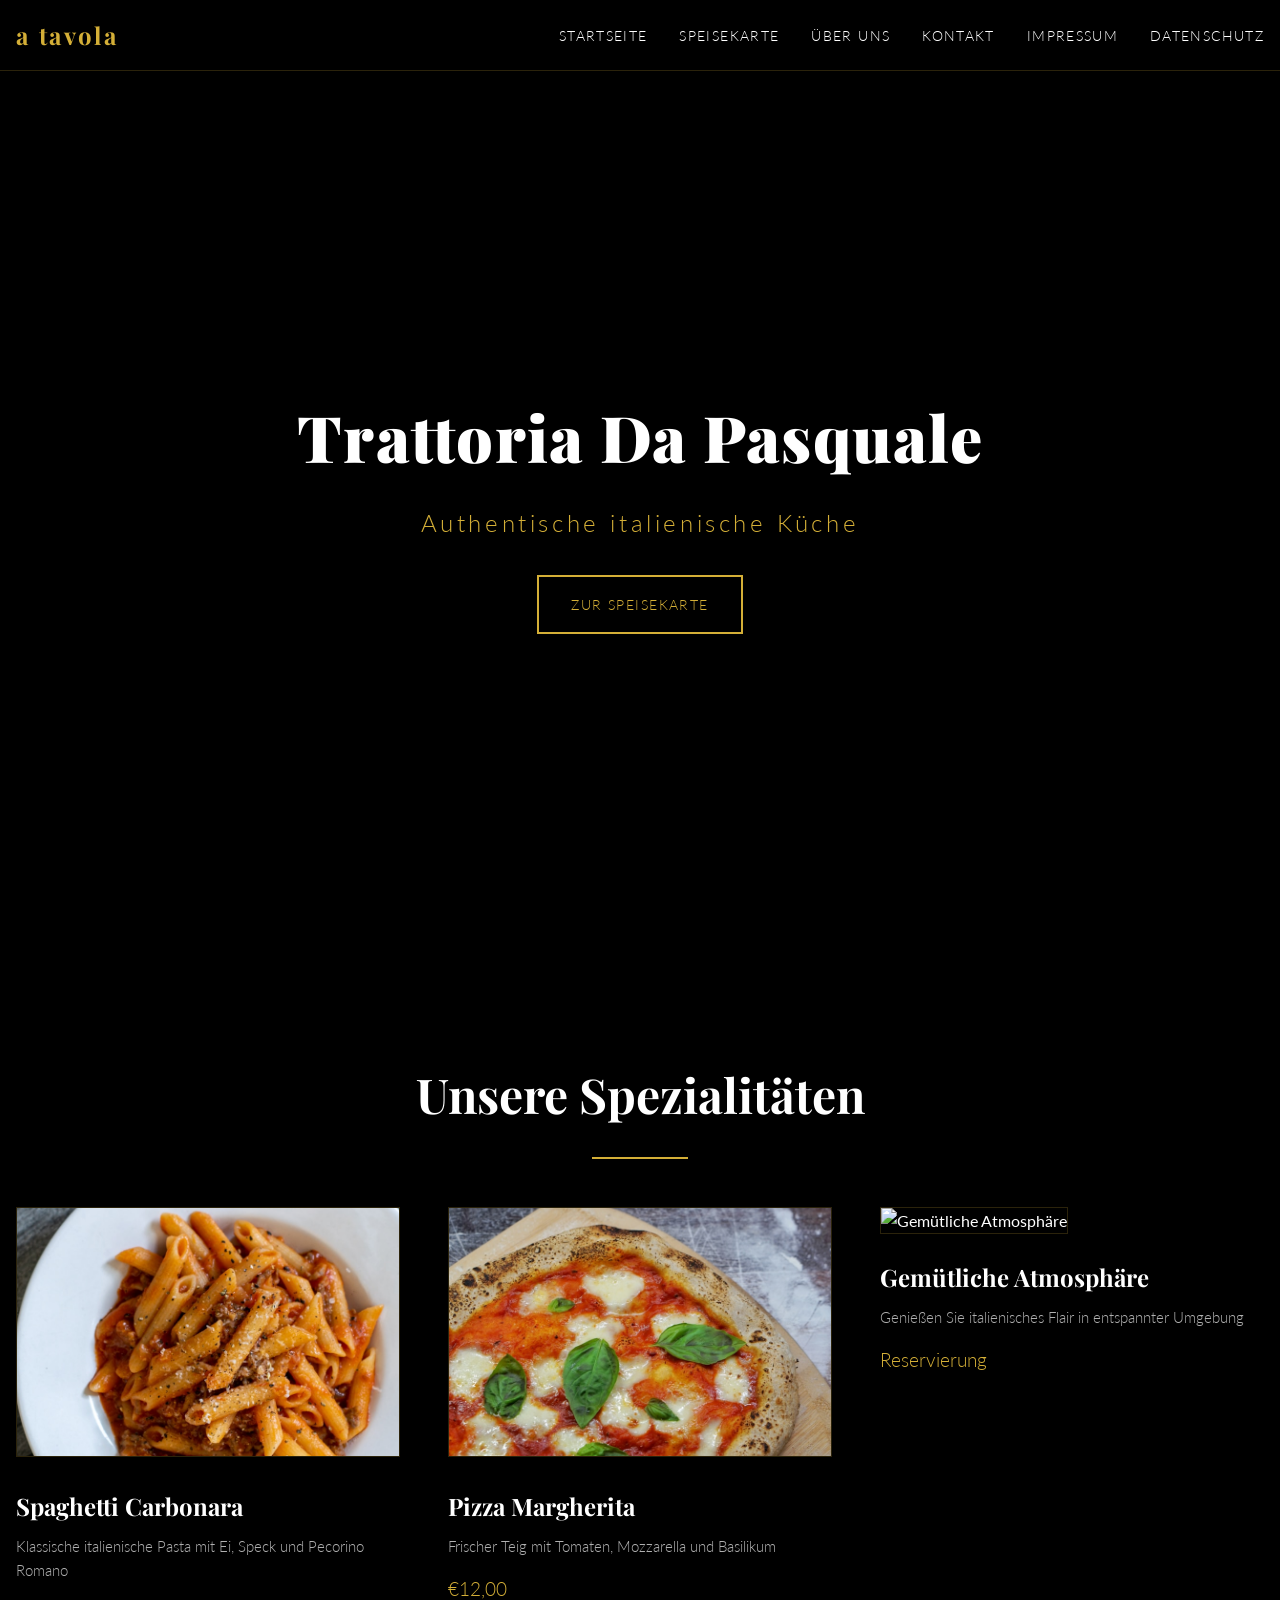
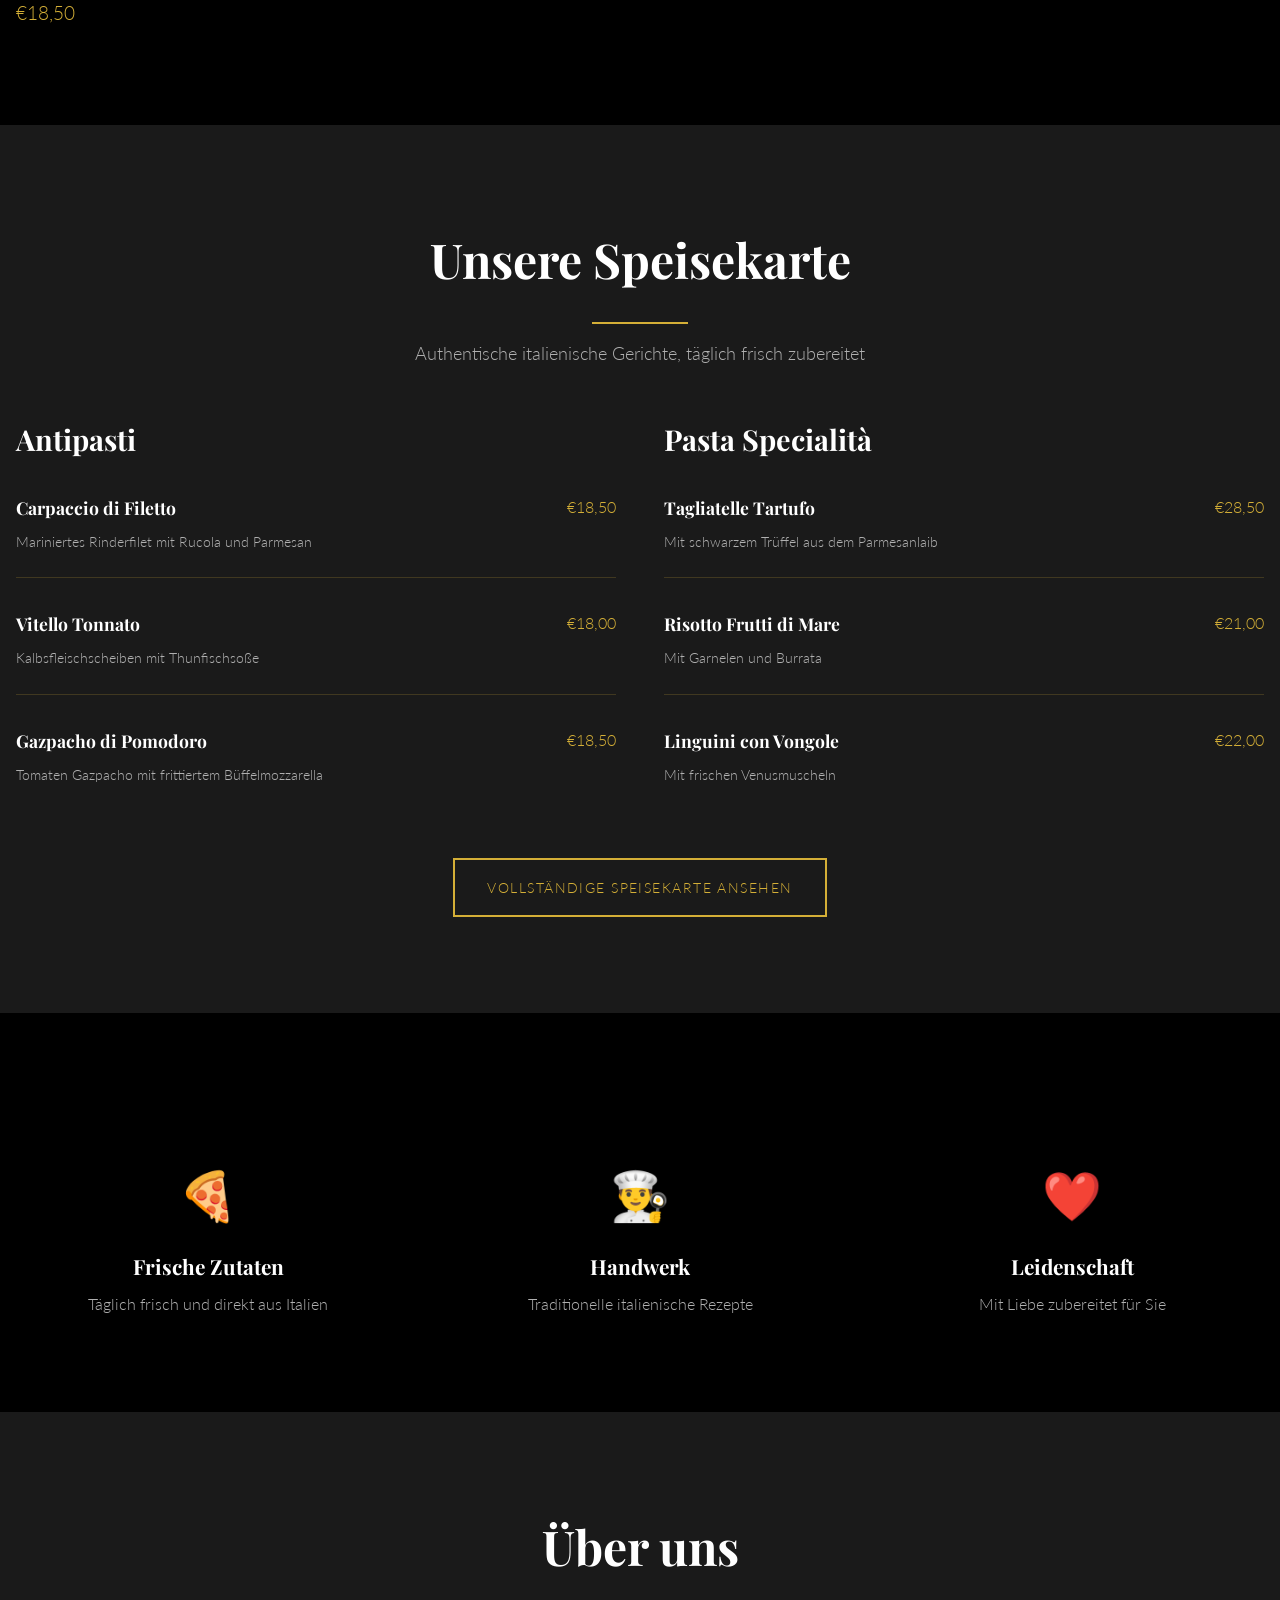
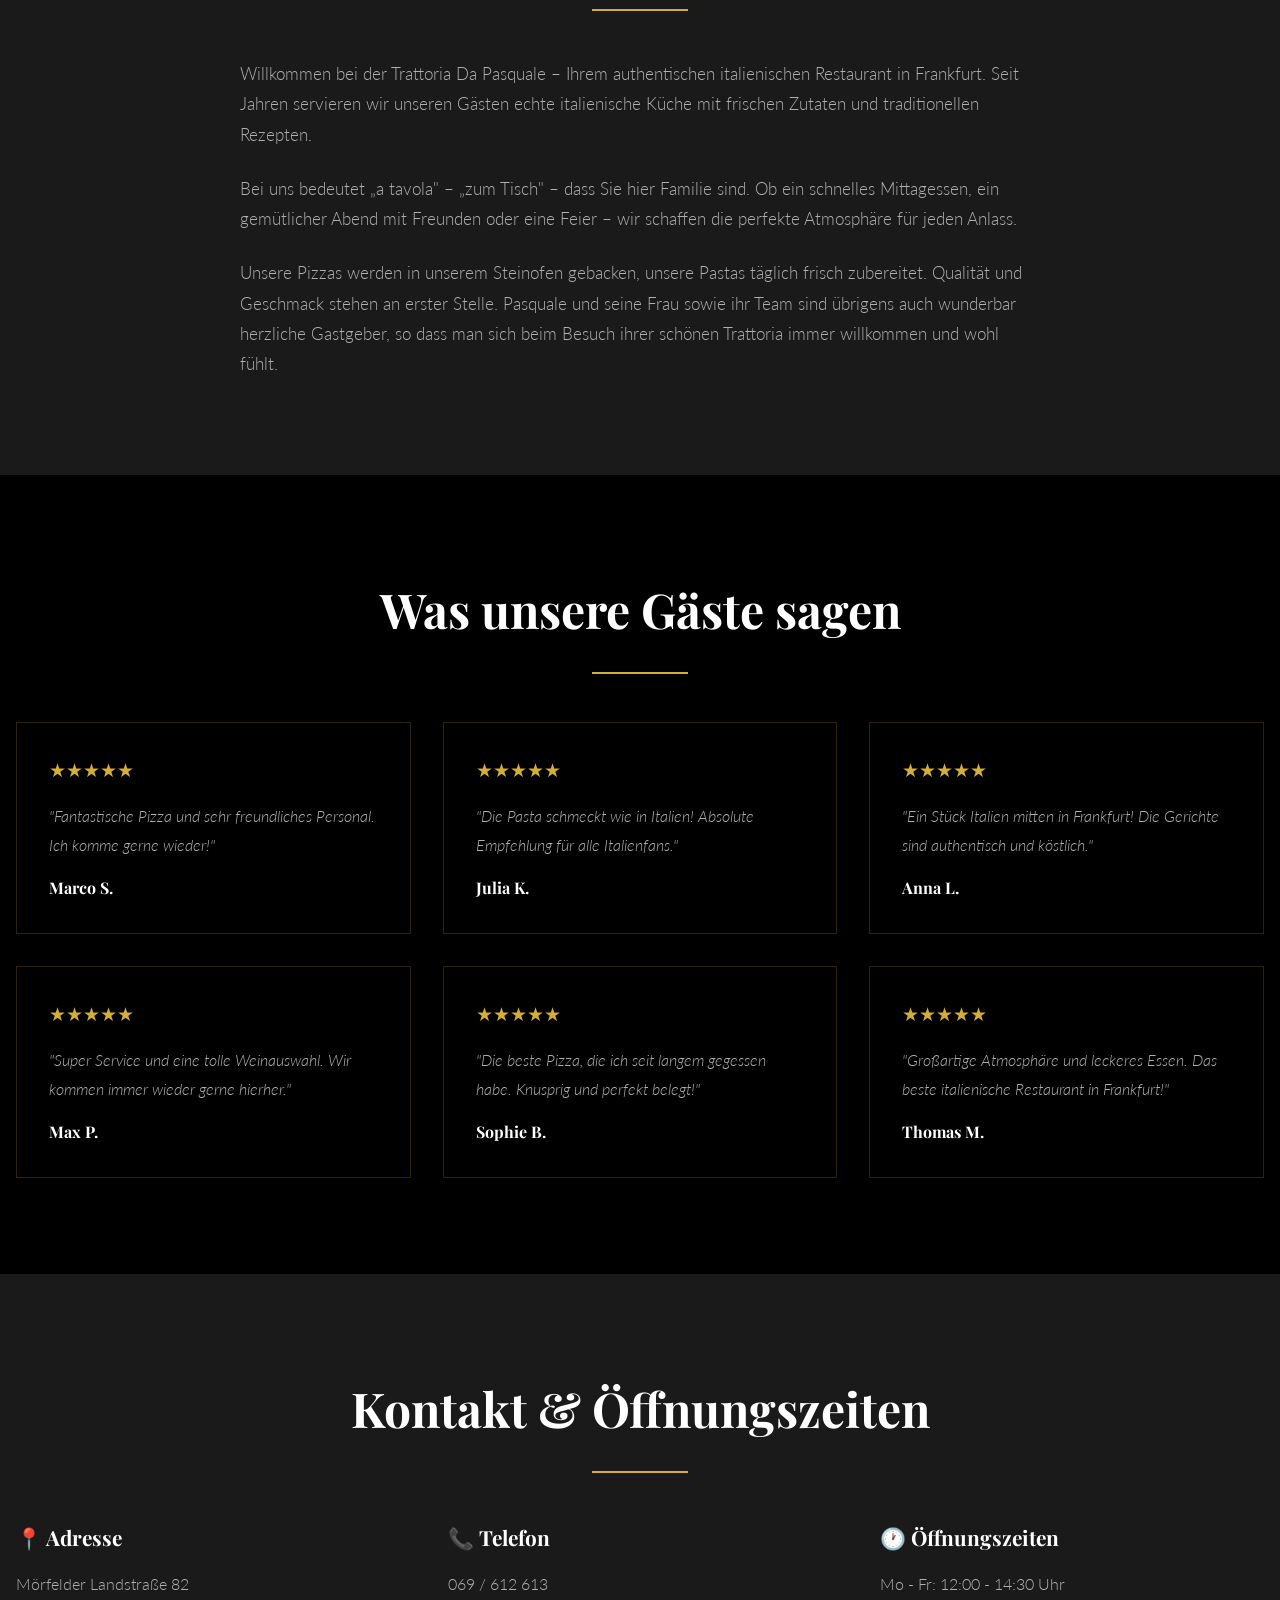
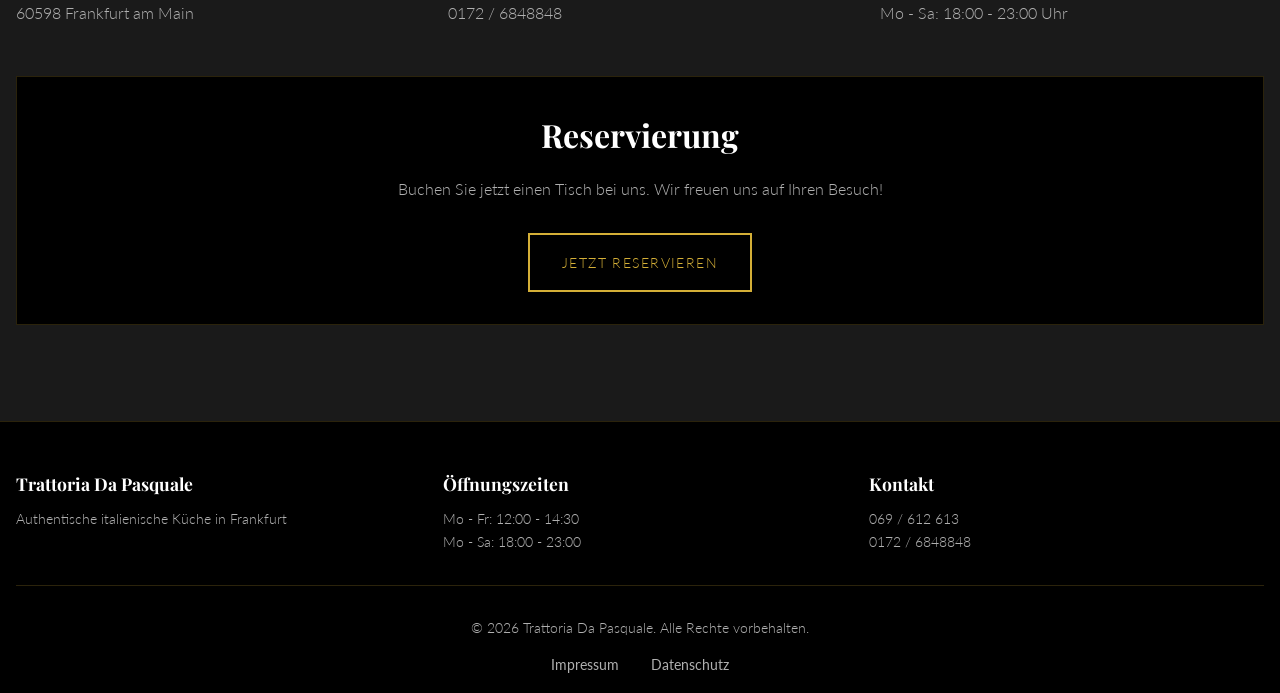
==== index.html @ 9696b5c7 "Trattoria Da Pasquale - HTML/CSS Website mit Assets" ====
<!DOCTYPE html>
<html lang="de">
<head>
    <meta charset="UTF-8">
    <meta name="viewport" content="width=device-width, initial-scale=1.0">
    <title>Trattoria Da Pasquale - Authentische italienische Küche in Frankfurt</title>
    <link rel="stylesheet" href="css/style.css">
    <link rel="preconnect" href="https://fonts.googleapis.com">
    <link rel="preconnect" href="https://fonts.gstatic.com" crossorigin>
    <link href="https://fonts.googleapis.com/css2?family=Playfair+Display:wght@400;700;900&family=Lato:wght@300;400;700&display=swap" rel="stylesheet">
</head>
<body>
    <!-- Navigation -->
    <nav class="navbar">
        <div class="navbar-container">
            <div class="navbar-brand">
                <a href="index.html" class="logo">a tavola</a>
            </div>
            <button class="hamburger" id="hamburger">
                <span></span>
                <span></span>
                <span></span>
            </button>
            <ul class="nav-menu" id="navMenu">
                <li><a href="#home">STARTSEITE</a></li>
                <li><a href="#speisekarte">SPEISEKARTE</a></li>
                <li><a href="#about">ÜBER UNS</a></li>
                <li><a href="#contact">KONTAKT</a></li>
                <li><a href="impressum.html">IMPRESSUM</a></li>
                <li><a href="datenschutz.html">DATENSCHUTZ</a></li>
            </ul>
        </div>
    </nav>

    <!-- Hero Section -->
    <section id="home" class="hero">
        <div class="hero-overlay"></div>
        <div class="hero-content">
            <h1>Trattoria Da Pasquale</h1>
            <p>Authentische italienische Küche</p>
            <a href="#speisekarte" class="btn btn-primary">ZUR SPEISEKARTE</a>
        </div>
    </section>

    <!-- Unsere Spezialitäten -->
    <section class="specialties">
        <div class="container">
            <h2>Unsere Spezialitäten</h2>
            <div class="specialty-grid">
                <div class="specialty-card">
                    <img src="assets/pasta.jpg" alt="Spaghetti Carbonara">
                    <h3>Spaghetti Carbonara</h3>
                    <p>Klassische italienische Pasta mit Ei, Speck und Pecorino Romano</p>
                    <span class="price">€18,50</span>
                </div>
                <div class="specialty-card">
                    <img src="assets/pizza.jpg" alt="Pizza Margherita">
                    <h3>Pizza Margherita</h3>
                    <p>Frischer Teig mit Tomaten, Mozzarella und Basilikum</p>
                    <span class="price">€12,00</span>
                </div>
                <div class="specialty-card">
                    <img src="assets/restaurant.jpg" alt="Gemütliche Atmosphäre">
                    <h3>Gemütliche Atmosphäre</h3>
                    <p>Genießen Sie italienisches Flair in entspannter Umgebung</p>
                    <span class="price">Reservierung</span>
                </div>
            </div>
        </div>
    </section>

    <!-- Speisekarte Preview -->
    <section id="speisekarte" class="menu-preview">
        <div class="container">
            <h2>Unsere Speisekarte</h2>
            <p class="subtitle">Authentische italienische Gerichte, täglich frisch zubereitet</p>
            
            <div class="menu-grid">
                <div class="menu-column">
                    <h3>Antipasti</h3>
                    <div class="menu-items">
                        <div class="menu-item">
                            <div class="menu-item-header">
                                <h4>Carpaccio di Filetto</h4>
                                <span class="price">€18,50</span>
                            </div>
                            <p>Mariniertes Rinderfilet mit Rucola und Parmesan</p>
                        </div>
                        <div class="menu-item">
                            <div class="menu-item-header">
                                <h4>Vitello Tonnato</h4>
                                <span class="price">€18,00</span>
                            </div>
                            <p>Kalbsfleischscheiben mit Thunfischsoße</p>
                        </div>
                        <div class="menu-item">
                            <div class="menu-item-header">
                                <h4>Gazpacho di Pomodoro</h4>
                                <span class="price">€18,50</span>
                            </div>
                            <p>Tomaten Gazpacho mit frittiertem Büffelmozzarella</p>
                        </div>
                    </div>
                </div>

                <div class="menu-column">
                    <h3>Pasta Specialità</h3>
                    <div class="menu-items">
                        <div class="menu-item">
                            <div class="menu-item-header">
                                <h4>Tagliatelle Tartufo</h4>
                                <span class="price">€28,50</span>
                            </div>
                            <p>Mit schwarzem Trüffel aus dem Parmesanlaib</p>
                        </div>
                        <div class="menu-item">
                            <div class="menu-item-header">
                                <h4>Risotto Frutti di Mare</h4>
                                <span class="price">€21,00</span>
                            </div>
                            <p>Mit Garnelen und Burrata</p>
                        </div>
                        <div class="menu-item">
                            <div class="menu-item-header">
                                <h4>Linguini con Vongole</h4>
                                <span class="price">€22,00</span>
                            </div>
                            <p>Mit frischen Venusmuscheln</p>
                        </div>
                    </div>
                </div>
            </div>

            <div class="menu-cta">
                <a href="speisekarte.html" class="btn btn-primary">VOLLSTÄNDIGE SPEISEKARTE ANSEHEN</a>
            </div>
        </div>
    </section>

    <!-- Features -->
    <section class="features">
        <div class="container">
            <div class="features-grid">
                <div class="feature">
                    <div class="feature-icon">🍕</div>
                    <h3>Frische Zutaten</h3>
                    <p>Täglich frisch und direkt aus Italien</p>
                </div>
                <div class="feature">
                    <div class="feature-icon">👨‍🍳</div>
                    <h3>Handwerk</h3>
                    <p>Traditionelle italienische Rezepte</p>
                </div>
                <div class="feature">
                    <div class="feature-icon">❤️</div>
                    <h3>Leidenschaft</h3>
                    <p>Mit Liebe zubereitet für Sie</p>
                </div>
            </div>
        </div>
    </section>

    <!-- Über uns -->
    <section id="about" class="about">
        <div class="container">
            <h2>Über uns</h2>
            <div class="about-content">
                <p>Willkommen bei der Trattoria Da Pasquale – Ihrem authentischen italienischen Restaurant in Frankfurt. Seit Jahren servieren wir unseren Gästen echte italienische Küche mit frischen Zutaten und traditionellen Rezepten.</p>
                <p>Bei uns bedeutet „a tavola" – „zum Tisch" – dass Sie hier Familie sind. Ob ein schnelles Mittagessen, ein gemütlicher Abend mit Freunden oder eine Feier – wir schaffen die perfekte Atmosphäre für jeden Anlass.</p>
                <p>Unsere Pizzas werden in unserem Steinofen gebacken, unsere Pastas täglich frisch zubereitet. Qualität und Geschmack stehen an erster Stelle. Pasquale und seine Frau sowie ihr Team sind übrigens auch wunderbar herzliche Gastgeber, so dass man sich beim Besuch ihrer schönen Trattoria immer willkommen und wohl fühlt.</p>
            </div>
        </div>
    </section>

    <!-- Kundenbewertungen -->
    <section class="reviews">
        <div class="container">
            <h2>Was unsere Gäste sagen</h2>
            <div class="reviews-grid">
                <div class="review-card">
                    <div class="stars">★★★★★</div>
                    <p>"Fantastische Pizza und sehr freundliches Personal. Ich komme gerne wieder!"</p>
                    <strong>Marco S.</strong>
                </div>
                <div class="review-card">
                    <div class="stars">★★★★★</div>
                    <p>"Die Pasta schmeckt wie in Italien! Absolute Empfehlung für alle Italienfans."</p>
                    <strong>Julia K.</strong>
                </div>
                <div class="review-card">
                    <div class="stars">★★★★★</div>
                    <p>"Ein Stück Italien mitten in Frankfurt! Die Gerichte sind authentisch und köstlich."</p>
                    <strong>Anna L.</strong>
                </div>
                <div class="review-card">
                    <div class="stars">★★★★★</div>
                    <p>"Super Service und eine tolle Weinauswahl. Wir kommen immer wieder gerne hierher."</p>
                    <strong>Max P.</strong>
                </div>
                <div class="review-card">
                    <div class="stars">★★★★★</div>
                    <p>"Die beste Pizza, die ich seit langem gegessen habe. Knusprig und perfekt belegt!"</p>
                    <strong>Sophie B.</strong>
                </div>
                <div class="review-card">
                    <div class="stars">★★★★★</div>
                    <p>"Großartige Atmosphäre und leckeres Essen. Das beste italienische Restaurant in Frankfurt!"</p>
                    <strong>Thomas M.</strong>
                </div>
            </div>
        </div>
    </section>

    <!-- Kontakt & Reservierung -->
    <section id="contact" class="contact">
        <div class="container">
            <h2>Kontakt & Öffnungszeiten</h2>
            <div class="contact-grid">
                <div class="contact-info">
                    <h3>📍 Adresse</h3>
                    <p>Mörfelder Landstraße 82<br>60598 Frankfurt am Main</p>
                </div>
                <div class="contact-info">
                    <h3>📞 Telefon</h3>
                    <p>069 / 612 613<br>0172 / 6848848</p>
                </div>
                <div class="contact-info">
                    <h3>🕐 Öffnungszeiten</h3>
                    <p>Mo - Fr: 12:00 - 14:30 Uhr<br>Mo - Sa: 18:00 - 23:00 Uhr</p>
                </div>
            </div>
            <div class="reservation-cta">
                <h3>Reservierung</h3>
                <p>Buchen Sie jetzt einen Tisch bei uns. Wir freuen uns auf Ihren Besuch!</p>
                <a href="https://www.quandoo.de/place/trattoria-da-pasquale-86290/widget?aid=146&utm_source=quandoo-partner&utm_medium=widget-link" class="btn btn-primary" target="_blank">JETZT RESERVIEREN</a>
            </div>
        </div>
    </section>

    <!-- Footer -->
    <footer class="footer">
        <div class="container">
            <div class="footer-grid">
                <div class="footer-column">
                    <h4>Trattoria Da Pasquale</h4>
                    <p>Authentische italienische Küche in Frankfurt</p>
                </div>
                <div class="footer-column">
                    <h4>Öffnungszeiten</h4>
                    <p>Mo - Fr: 12:00 - 14:30<br>Mo - Sa: 18:00 - 23:00</p>
                </div>
                <div class="footer-column">
                    <h4>Kontakt</h4>
                    <p>069 / 612 613<br>0172 / 6848848</p>
                </div>
            </div>
            <div class="footer-bottom">
                <p>&copy; 2026 Trattoria Da Pasquale. Alle Rechte vorbehalten.</p>
                <div class="footer-links">
                    <a href="impressum.html">Impressum</a>
                    <a href="datenschutz.html">Datenschutz</a>
                </div>
            </div>
        </div>
    </footer>

    <script src="js/script.js"></script>
</body>
</html>
---- css/style.css ----
/* ============================================
   TRATTORIA DA PASQUALE - STYLESHEET
   Design: Elegant, Dark Theme with Gold Accents
   ============================================ */

* {
    margin: 0;
    padding: 0;
    box-sizing: border-box;
}

:root {
    --primary-color: #000000;
    --secondary-color: #1a1a1a;
    --accent-color: #d4af37;
    --text-light: #ffffff;
    --text-muted: #b0b0b0;
    --border-color: rgba(212, 175, 55, 0.2);
    --font-serif: 'Playfair Display', serif;
    --font-sans: 'Lato', sans-serif;
}

html {
    scroll-behavior: smooth;
}

body {
    font-family: var(--font-sans);
    background-color: var(--primary-color);
    color: var(--text-light);
    line-height: 1.6;
}

/* ============================================
   NAVIGATION
   ============================================ */

.navbar {
    position: fixed;
    top: 0;
    width: 100%;
    background-color: var(--primary-color);
    border-bottom: 1px solid var(--border-color);
    z-index: 1000;
    padding: 1rem 0;
}

.navbar-container {
    max-width: 1280px;
    margin: 0 auto;
    padding: 0 1rem;
    display: flex;
    justify-content: space-between;
    align-items: center;
}

.navbar-brand {
    flex-shrink: 0;
}

.logo {
    font-family: var(--font-serif);
    font-size: 1.5rem;
    font-weight: 700;
    color: var(--accent-color);
    text-decoration: none;
    letter-spacing: 0.1em;
}

.nav-menu {
    display: flex;
    list-style: none;
    gap: 2rem;
    align-items: center;
}

.nav-menu a {
    color: var(--text-light);
    text-decoration: none;
    font-size: 0.85rem;
    letter-spacing: 0.1em;
    font-weight: 300;
    transition: color 0.3s ease;
}

.nav-menu a:hover {
    color: var(--accent-color);
}

.hamburger {
    display: none;
    flex-direction: column;
    background: none;
    border: none;
    cursor: pointer;
    gap: 0.5rem;
}

.hamburger span {
    width: 25px;
    height: 2px;
    background-color: var(--accent-color);
    transition: all 0.3s ease;
}

.hamburger.active span:nth-child(1) {
    transform: rotate(45deg) translate(8px, 8px);
}

.hamburger.active span:nth-child(2) {
    opacity: 0;
}

.hamburger.active span:nth-child(3) {
    transform: rotate(-45deg) translate(7px, -7px);
}

/* ============================================
   HERO SECTION
   ============================================ */

.hero {
    position: relative;
    height: 100vh;
    display: flex;
    align-items: center;
    justify-content: center;
    text-align: center;
    margin-top: 60px;
    overflow: hidden;
}

.hero::before {
    content: '';
    position: absolute;
    top: 0;
    left: 0;
    right: 0;
    bottom: 0;
    background: url('../assets/restaurant.jpg') center/cover;
    opacity: 0.4;
    z-index: 1;
}

.hero-overlay {
    position: absolute;
    top: 0;
    left: 0;
    right: 0;
    bottom: 0;
    background-color: rgba(0, 0, 0, 0.6);
    z-index: 2;
}

.hero-content {
    position: relative;
    z-index: 3;
    padding: 2rem;
}

.hero h1 {
    font-family: var(--font-serif);
    font-size: 4rem;
    font-weight: 900;
    margin-bottom: 1rem;
    letter-spacing: 0.02em;
}

.hero p {
    font-size: 1.5rem;
    color: var(--accent-color);
    letter-spacing: 0.15em;
    margin-bottom: 2rem;
    font-weight: 300;
}

/* ============================================
   BUTTONS
   ============================================ */

.btn {
    display: inline-block;
    padding: 1rem 2rem;
    border: 2px solid var(--accent-color);
    color: var(--accent-color);
    text-decoration: none;
    font-size: 0.9rem;
    letter-spacing: 0.1em;
    font-weight: 300;
    transition: all 0.3s ease;
    cursor: pointer;
}

.btn-primary:hover {
    background-color: var(--accent-color);
    color: var(--primary-color);
}

/* ============================================
   CONTAINER & SECTIONS
   ============================================ */

.container {
    max-width: 1280px;
    margin: 0 auto;
    padding: 0 1rem;
}

section {
    padding: 6rem 0;
}

section h2 {
    font-family: var(--font-serif);
    font-size: 3rem;
    font-weight: 700;
    text-align: center;
    margin-bottom: 1rem;
}

section h2::after {
    content: '';
    display: block;
    width: 6rem;
    height: 2px;
    background-color: var(--accent-color);
    margin: 1.5rem auto 0;
}

/* ============================================
   SPECIALTIES SECTION
   ============================================ */

.specialties {
    background-color: var(--primary-color);
}

.specialty-grid {
    display: grid;
    grid-template-columns: repeat(auto-fit, minmax(300px, 1fr));
    gap: 3rem;
    margin-top: 3rem;
}

.specialty-card {
    transition: transform 0.3s ease;
}

.specialty-card:hover {
    transform: translateY(-5px);
}

.specialty-card img {
    width: 100%;
    height: 250px;
    object-fit: cover;
    border: 1px solid var(--border-color);
    margin-bottom: 1.5rem;
}

.specialty-card h3 {
    font-family: var(--font-serif);
    font-size: 1.5rem;
    margin-bottom: 0.5rem;
}

.specialty-card p {
    color: var(--text-muted);
    font-weight: 300;
    margin-bottom: 1rem;
    font-size: 0.95rem;
}

.specialty-card .price {
    font-size: 1.2rem;
    color: var(--accent-color);
    font-weight: 300;
}

/* ============================================
   MENU PREVIEW SECTION
   ============================================ */

.menu-preview {
    background-color: var(--secondary-color);
}

.menu-preview .subtitle {
    text-align: center;
    color: var(--text-muted);
    font-size: 1.1rem;
    font-weight: 300;
    margin-bottom: 3rem;
}

.menu-grid {
    display: grid;
    grid-template-columns: repeat(auto-fit, minmax(300px, 1fr));
    gap: 3rem;
    margin-bottom: 3rem;
}

.menu-column h3 {
    font-family: var(--font-serif);
    font-size: 1.8rem;
    margin-bottom: 2rem;
}

.menu-items {
    display: flex;
    flex-direction: column;
    gap: 2rem;
}

.menu-item {
    padding-bottom: 1.5rem;
    border-bottom: 1px solid var(--border-color);
}

.menu-item:last-child {
    border-bottom: none;
}

.menu-item-header {
    display: flex;
    justify-content: space-between;
    align-items: flex-start;
    gap: 1rem;
    margin-bottom: 0.5rem;
}

.menu-item h4 {
    font-family: var(--font-serif);
    font-size: 1.1rem;
    font-weight: 700;
}

.menu-item .price {
    color: var(--accent-color);
    font-weight: 300;
    white-space: nowrap;
}

.menu-item p {
    color: var(--text-muted);
    font-size: 0.9rem;
    font-weight: 300;
}

.menu-cta {
    text-align: center;
}

/* ============================================
   FEATURES SECTION
   ============================================ */

.features {
    background-color: var(--primary-color);
}

.features-grid {
    display: grid;
    grid-template-columns: repeat(auto-fit, minmax(250px, 1fr));
    gap: 3rem;
    margin-top: 3rem;
}

.feature {
    text-align: center;
}

.feature-icon {
    font-size: 3rem;
    margin-bottom: 1rem;
}

.feature h3 {
    font-family: var(--font-serif);
    font-size: 1.3rem;
    margin-bottom: 0.5rem;
}

.feature p {
    color: var(--text-muted);
    font-weight: 300;
}

/* ============================================
   ABOUT SECTION
   ============================================ */

.about {
    background-color: var(--secondary-color);
}

.about-content {
    max-width: 800px;
    margin: 3rem auto 0;
    display: flex;
    flex-direction: column;
    gap: 1.5rem;
}

.about-content p {
    color: var(--text-muted);
    font-weight: 300;
    line-height: 1.8;
    font-size: 1.05rem;
}

/* ============================================
   REVIEWS SECTION
   ============================================ */

.reviews {
    background-color: var(--primary-color);
}

.reviews-grid {
    display: grid;
    grid-template-columns: repeat(auto-fit, minmax(300px, 1fr));
    gap: 2rem;
    margin-top: 3rem;
}

.review-card {
    padding: 2rem;
    border: 1px solid var(--border-color);
    transition: border-color 0.3s ease;
}

.review-card:hover {
    border-color: rgba(212, 175, 55, 0.4);
}

.review-card .stars {
    color: var(--accent-color);
    margin-bottom: 1rem;
    font-size: 1.2rem;
}

.review-card p {
    color: var(--text-muted);
    font-weight: 300;
    margin-bottom: 1rem;
    line-height: 1.8;
    font-style: italic;
}

.review-card strong {
    color: var(--text-light);
    font-family: var(--font-serif);
}

/* ============================================
   CONTACT SECTION
   ============================================ */

.contact {
    background-color: var(--secondary-color);
}

.contact-grid {
    display: grid;
    grid-template-columns: repeat(auto-fit, minmax(250px, 1fr));
    gap: 3rem;
    margin: 3rem 0;
}

.contact-info h3 {
    font-family: var(--font-serif);
    font-size: 1.3rem;
    margin-bottom: 1rem;
}

.contact-info p {
    color: var(--text-muted);
    font-weight: 300;
    line-height: 1.8;
}

.reservation-cta {
    text-align: center;
    margin-top: 3rem;
    padding: 2rem;
    background-color: var(--primary-color);
    border: 1px solid var(--border-color);
}

.reservation-cta h3 {
    font-family: var(--font-serif);
    font-size: 2rem;
    margin-bottom: 1rem;
}

.reservation-cta p {
    color: var(--text-muted);
    margin-bottom: 2rem;
    font-weight: 300;
}

/* ============================================
   FOOTER
   ============================================ */

.footer {
    background-color: var(--primary-color);
    border-top: 1px solid var(--border-color);
    padding: 3rem 0 1rem;
}

.footer-grid {
    display: grid;
    grid-template-columns: repeat(auto-fit, minmax(200px, 1fr));
    gap: 2rem;
    margin-bottom: 2rem;
}

.footer-column h4 {
    font-family: var(--font-serif);
    font-size: 1.1rem;
    margin-bottom: 0.5rem;
}

.footer-column p {
    color: var(--text-muted);
    font-weight: 300;
    font-size: 0.9rem;
}

.footer-bottom {
    border-top: 1px solid var(--border-color);
    padding-top: 2rem;
    display: flex;
    flex-direction: column;
    align-items: center;
    gap: 1rem;
    text-align: center;
}

.footer-bottom p {
    color: var(--text-muted);
    font-weight: 300;
    font-size: 0.85rem;
}

.footer-links {
    display: flex;
    gap: 2rem;
}

.footer-links a {
    color: var(--text-muted);
    text-decoration: none;
    font-size: 0.85rem;
    transition: color 0.3s ease;
}

.footer-links a:hover {
    color: var(--accent-color);
}

/* ============================================
   RESPONSIVE DESIGN
   ============================================ */

@media (max-width: 768px) {
    .hamburger {
        display: flex;
    }

    .nav-menu {
        position: fixed;
        left: -100%;
        top: 70px;
        flex-direction: column;
        background-color: var(--primary-color);
        width: 100%;
        text-align: center;
        transition: 0.3s;
        box-shadow: 0 10px 27px rgba(0, 0, 0, 0.05);
        padding: 2rem 0;
        gap: 0;
    }

    .nav-menu.active {
        left: 0;
    }

    .nav-menu li {
        padding: 1rem 0;
        border-bottom: 1px solid var(--border-color);
    }

    .hero h1 {
        font-size: 2.5rem;
    }

    .hero p {
        font-size: 1.1rem;
    }

    section h2 {
        font-size: 2rem;
    }

    .specialty-grid,
    .menu-grid,
    .features-grid,
    .reviews-grid,
    .contact-grid {
        grid-template-columns: 1fr;
    }

    .menu-item-header {
        flex-direction: column;
        gap: 0.5rem;
    }
}

@media (max-width: 480px) {
    .hero h1 {
        font-size: 2rem;
    }

    .hero p {
        font-size: 0.9rem;
    }

    section h2 {
        font-size: 1.5rem;
    }

    .btn {
        padding: 0.8rem 1.5rem;
        font-size: 0.8rem;
    }
}
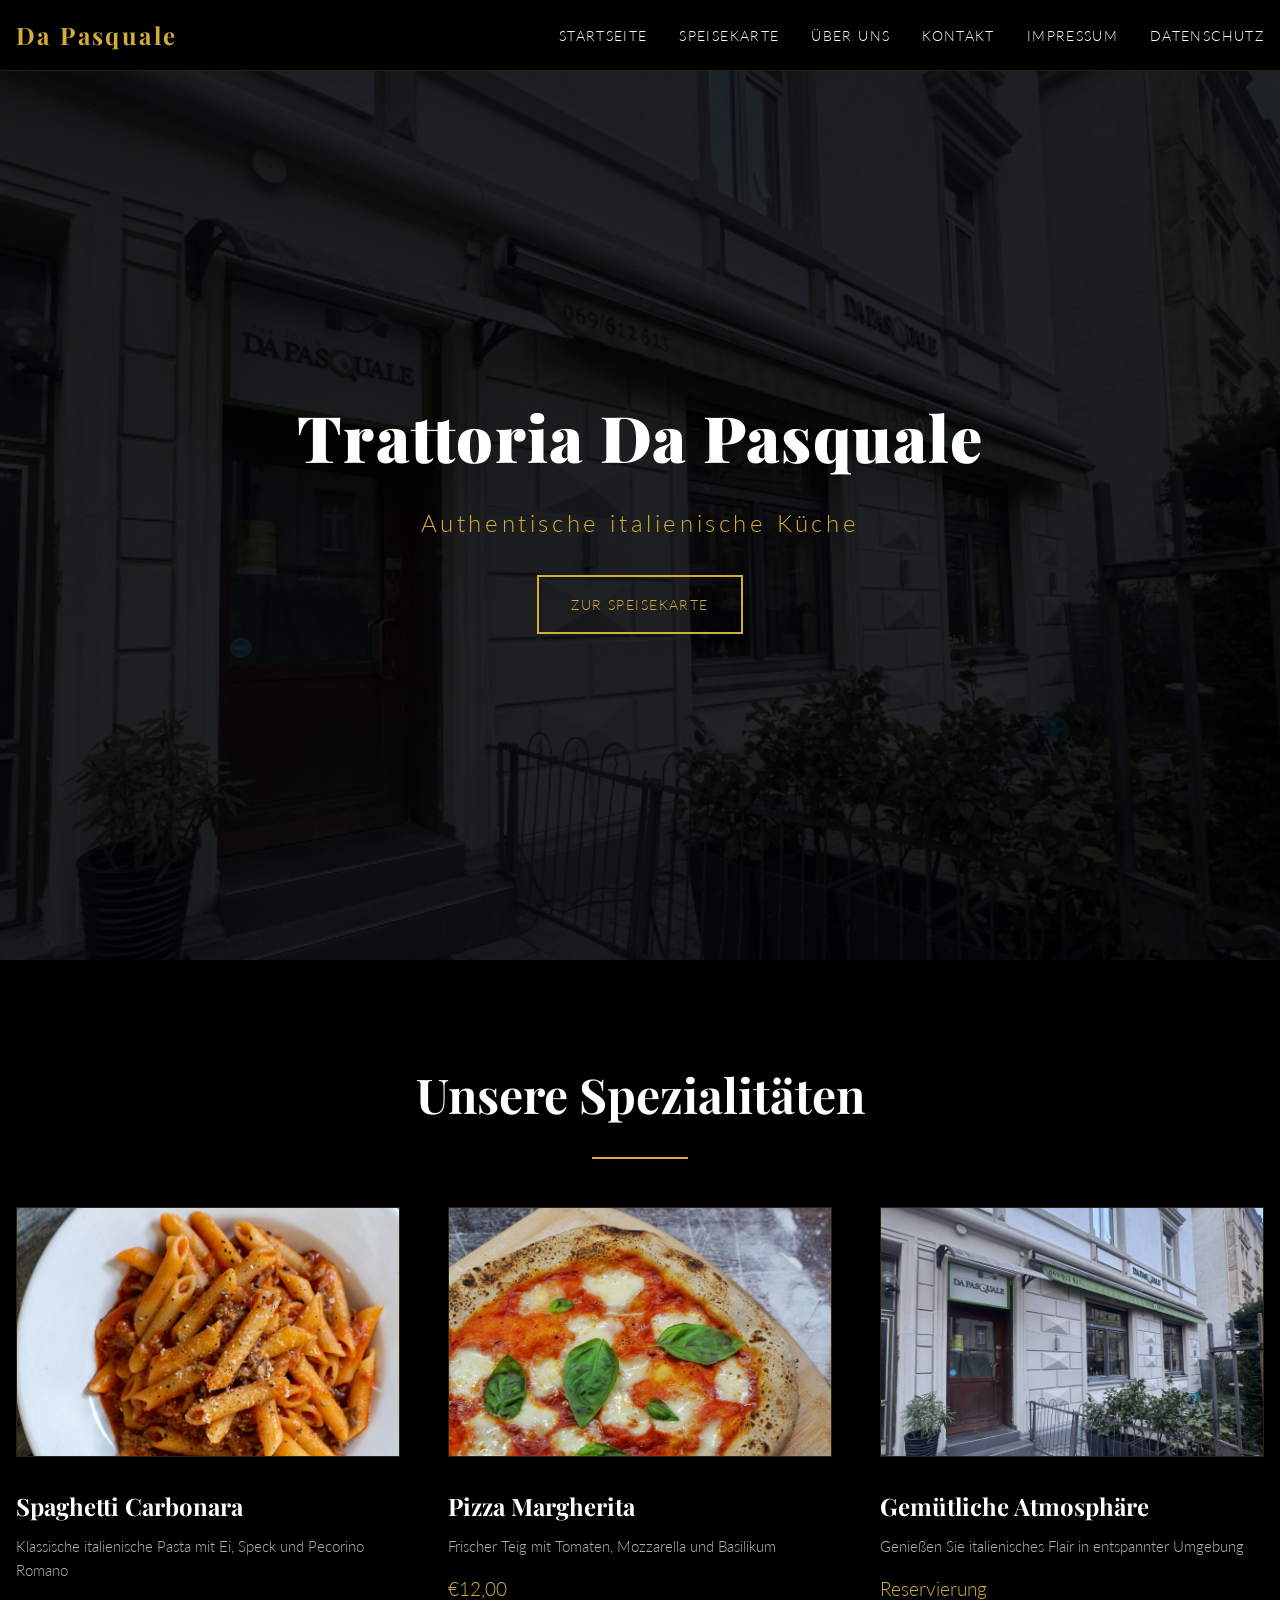
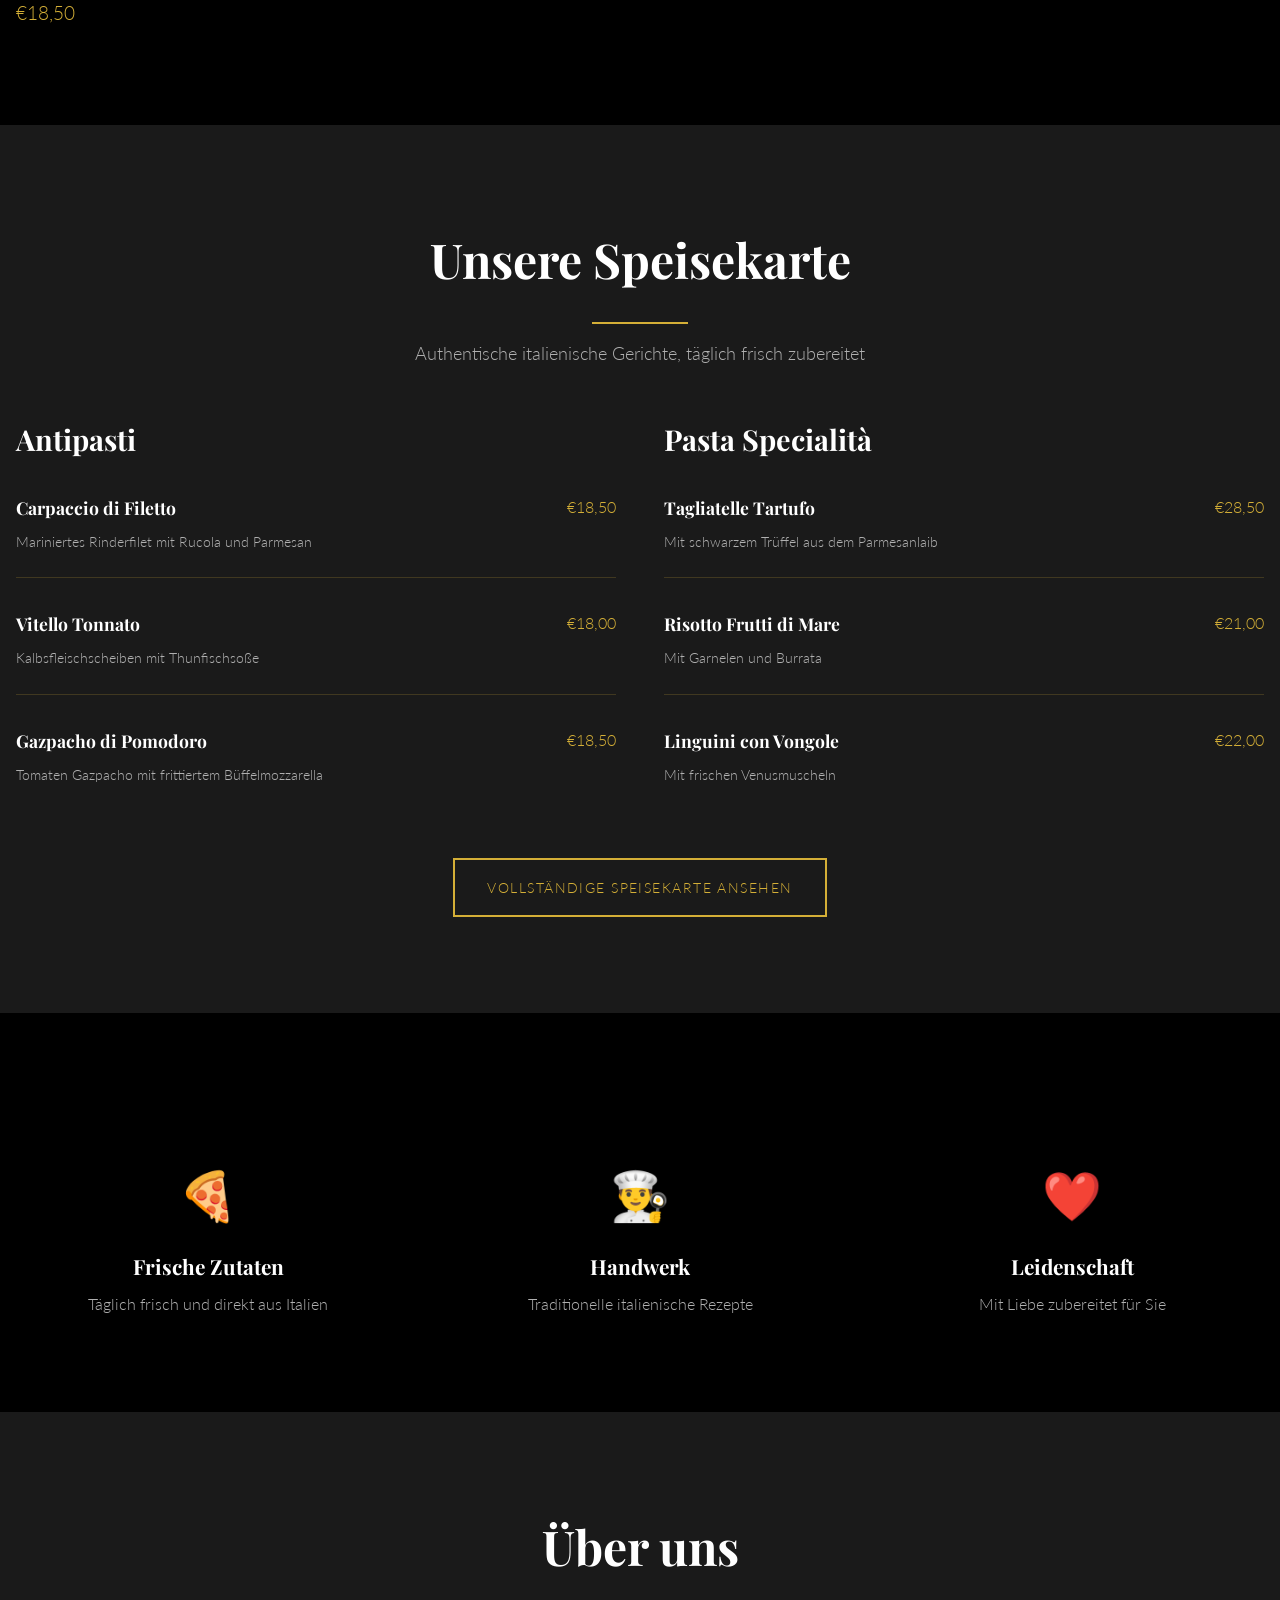
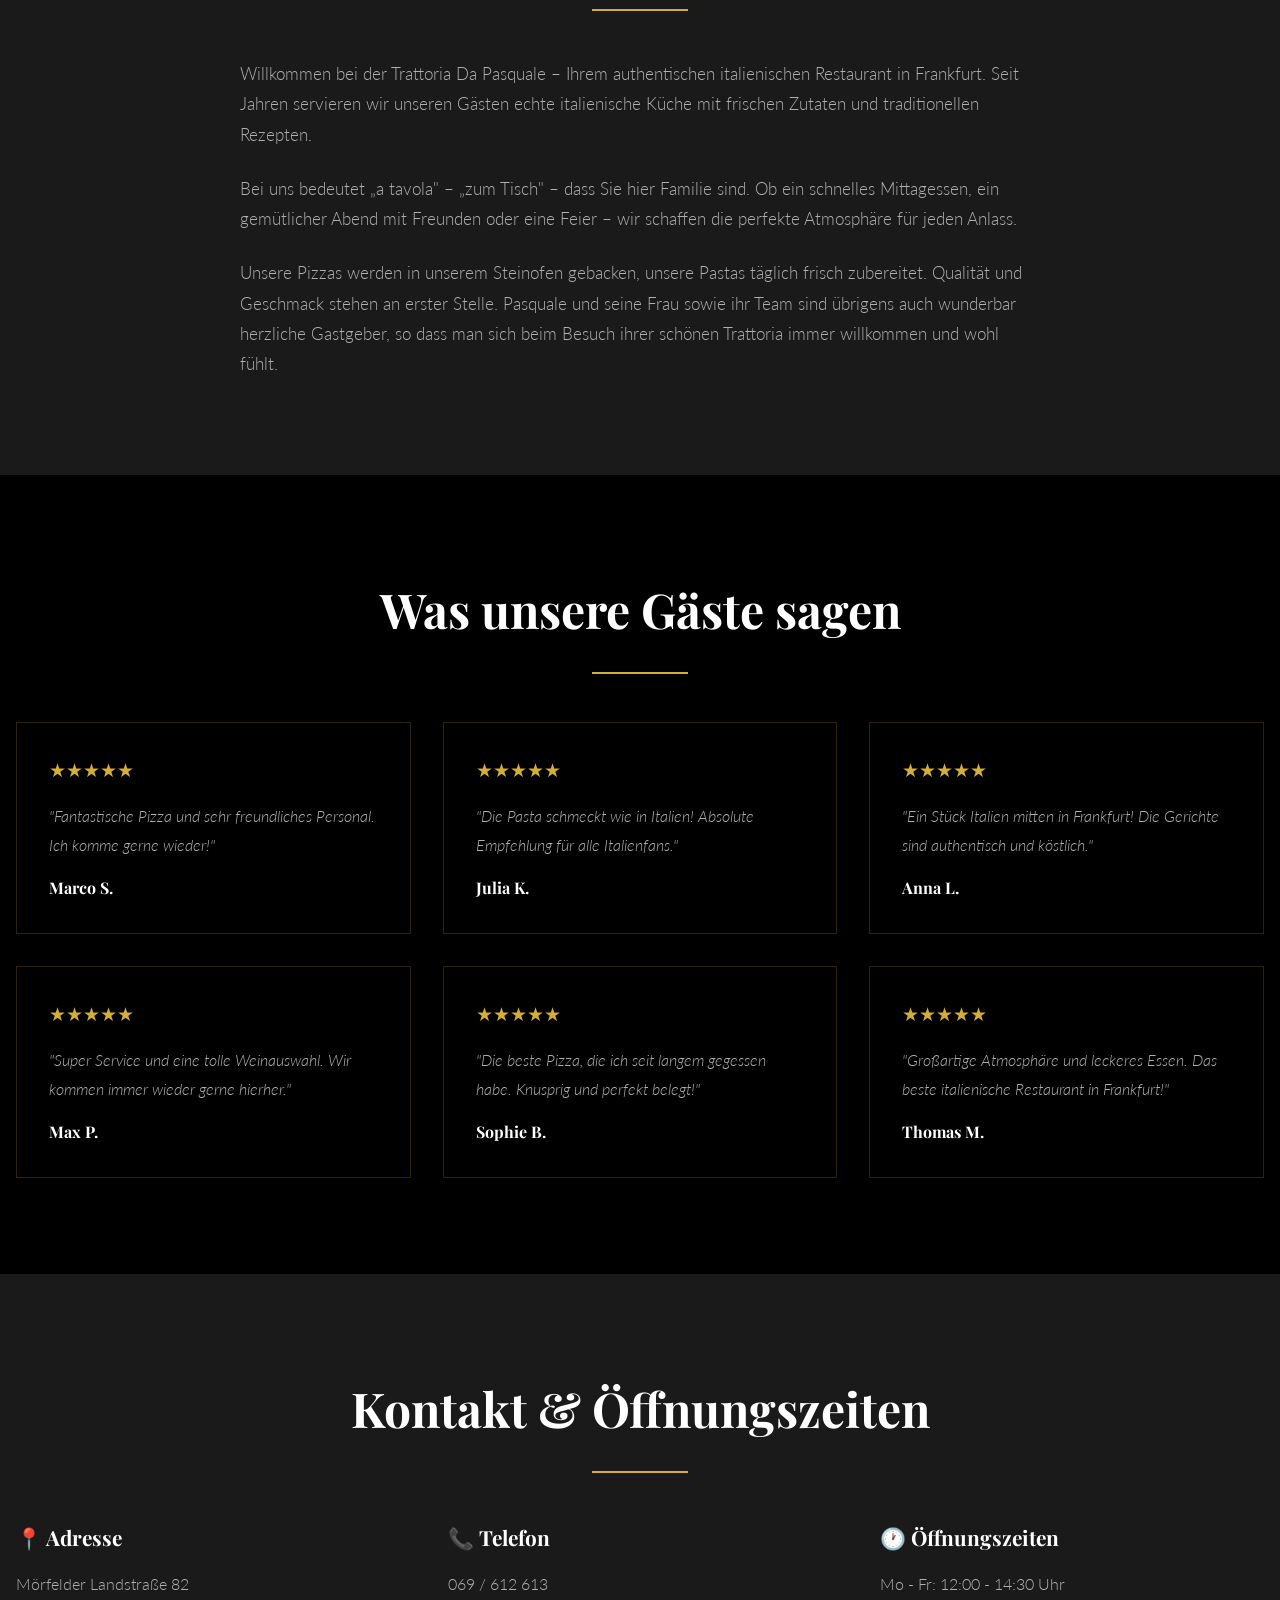
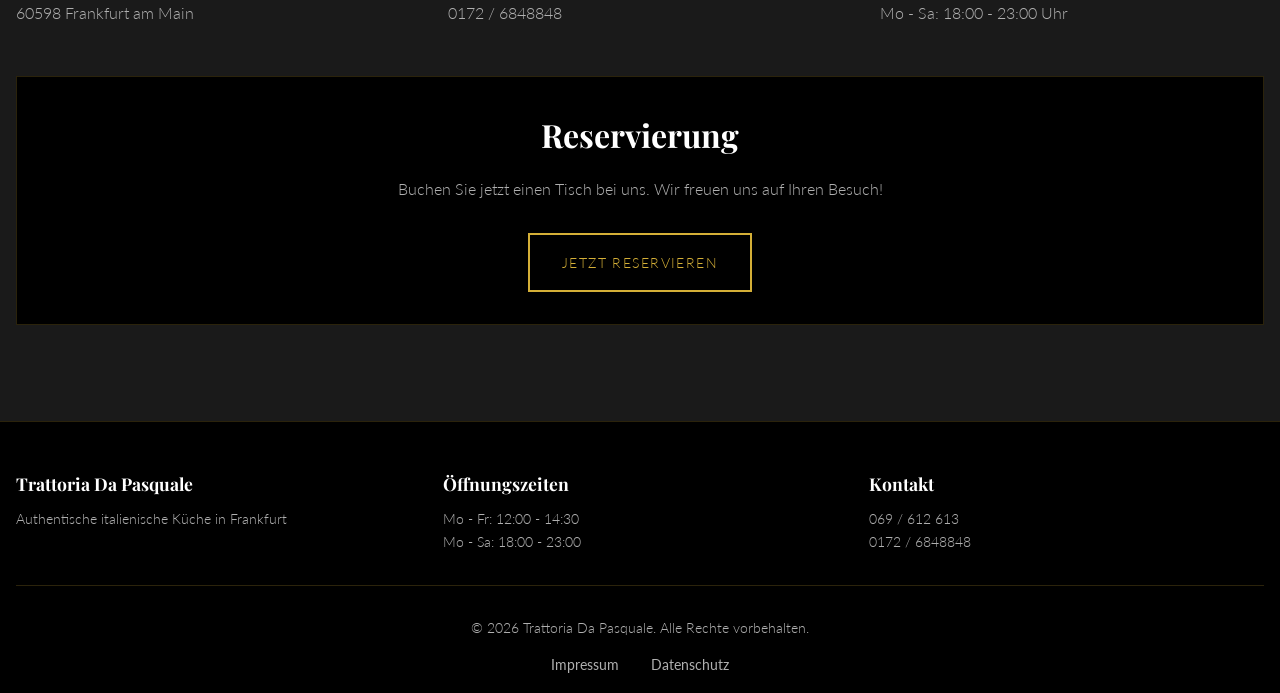
==== commit 5e6b9f3b: "Update logo text from 'a tavola' to 'Da Pasquale'" ====
--- a/index.html
+++ b/index.html
@@ -14,7 +14,7 @@
     <nav class="navbar">
         <div class="navbar-container">
             <div class="navbar-brand">
-                <a href="index.html" class="logo">a tavola</a>
+                <a href="index.html" class="logo">Da Pasquale</a>
             </div>
             <button class="hamburger" id="hamburger">
                 <span></span>
